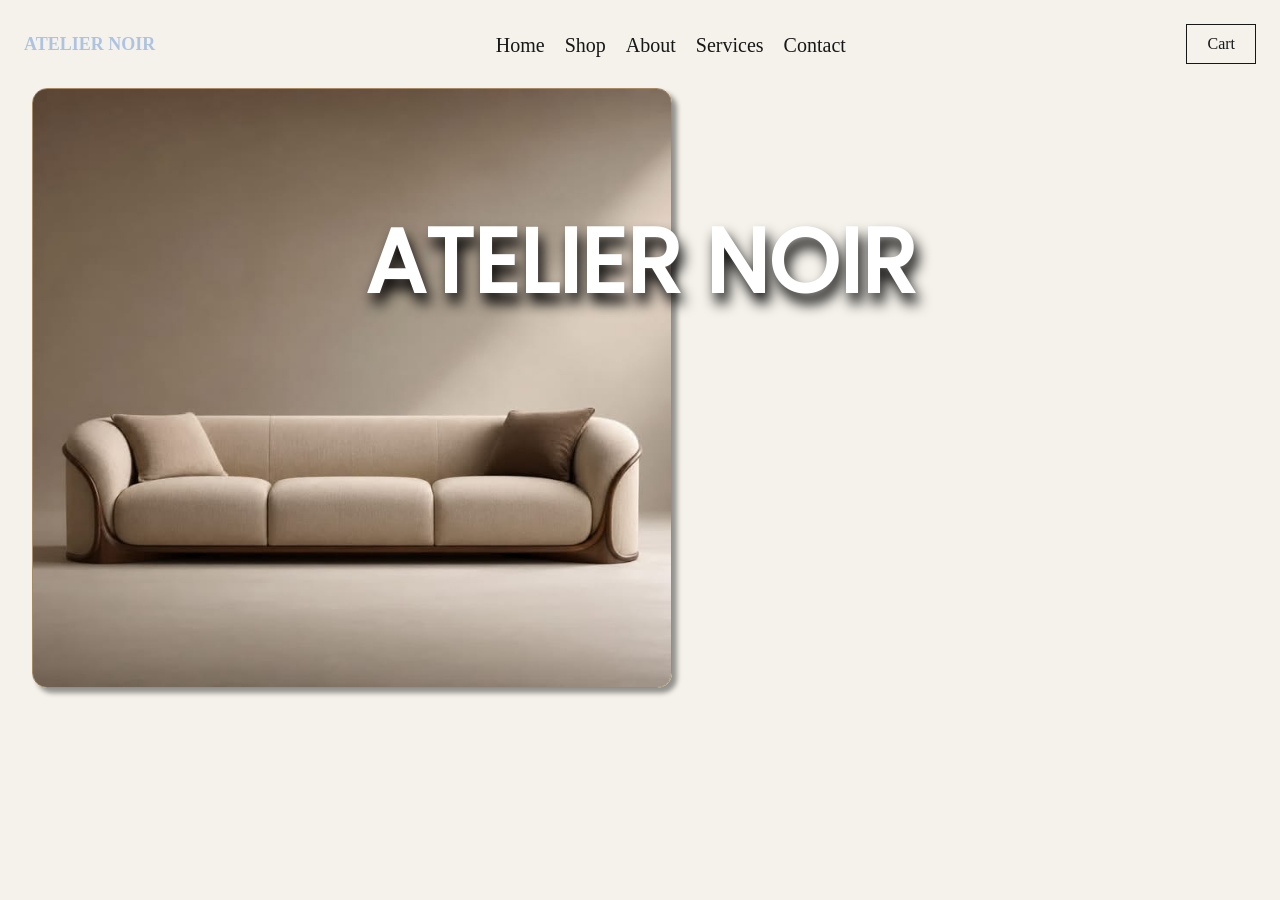
==== index.html @ ca5fbf2d "Initial commit" ====
<!DOCTYPE html>
<html lang="en">
<head>
  <meta charset="UTF-8">
  <meta name="viewport" content="width=device-width, initial-scale=1.0">
  <link rel="stylesheet" href="./CSS/main.css" />
  <title>ATELIER NOIR</title>
</head>
<body>
  <header id="navbar"></header>
  
  <!--Banner section -->
  <main>
   <div class="banner">
    <img src="./Assets/banner.jpg" alt="image of a premium couch" />
    <div class="brand">
      <h1>ATELIER NOIR</h1>
    </div>
     
   </div>
  </main>
</body>
  <script src="./JS/component.js" ></scriptn>
  <script src="./JS/main.js" defer></script>
</html>
---- CSS/main.css ----
@font-face{
  font-family: 'Beau_Rivage';
  src: url(../Fonts/Beau_Rivage/BeauRivage-Regular.ttf)
  format('truetype');
  font-style: normal;
}
@font-face{
  font-family: 'Poppins';
  src: url(../Fonts/Poppins/Poppins-Regular.ttf)
  format('truetype');
  font-style: normal;
}

:root{
  --primary: #171717;
  --accent: #A58A65;
  --background: #F5F2EB;
  --font-heading: "Poppins", sans-serif;
}

*{
  margin: 0;
  padding: 0;
  box-sizing: border-box;
}
body{
  background-color: var(--background)
}
/*Navigation links and logo*/
header{
  width: 100%;
  padding: 24px;
}
.navbar{
  display: flex;
  align-items: center;
  justify-content: space-between;
}
.logo{
  color: #aec3e2;
  font-family:Cambria, Cochin, Georgia, Times, 'Times New Roman', serif;
  font-weight: 600;
  font-size: 2dvh;
  text-decoration: none;
}

.nav-links{
  display: flex;
  align-items: center;
  gap: 20px;
  list-style-type: none;
  font-family: var(--font-body);
  font-weight: 400;
  font-size: 24px;
}
.nav-links a{
    text-decoration: none;
    color: var(--primary);
    font-size: 20px;
}

.cart-link {
    text-decoration: none;
    border: 1px solid var(--primary);
    color: var(--primary);
    padding: 10px 20px;
    gap: 20px;
}
/*Main section design*/
.banner{
  position: relative;
}

img{
  position: relative;
  left: 3.5dvh;
  width: 55dvh;
  border: 1px solid var(--accent);
  border-radius: 15px;
  box-shadow: 5px 5px 5px rgba(0, 0, 0, 0.4);
}
/*Brand Name header */
.brand h1{
  position: absolute;
  inset: 0;                 /* fills the image */
  display: flex;
  align-items: center;      /* vertical center */
  justify-content: center;  /* horizontal center */
  text-align: center;
  margin: 0;
  padding: 0 1rem 20%;
  line-height: 1;
  font-size: clamp(1.75rem, 8vw, 3rem);  /* shrinks on phones */
  color: #fff;
  font-family: var(--font-heading);
  text-shadow: 4px 10px 14px black;
}
@media (min-width:768px){
  .banner{
    position: relative;
  }
  .banner img{
    position: relative;
    width: 50%;
    height: 600px;
  }
  .brand h1{
    font-size: clamp(3rem, 7vw, 6rem);
  }
}
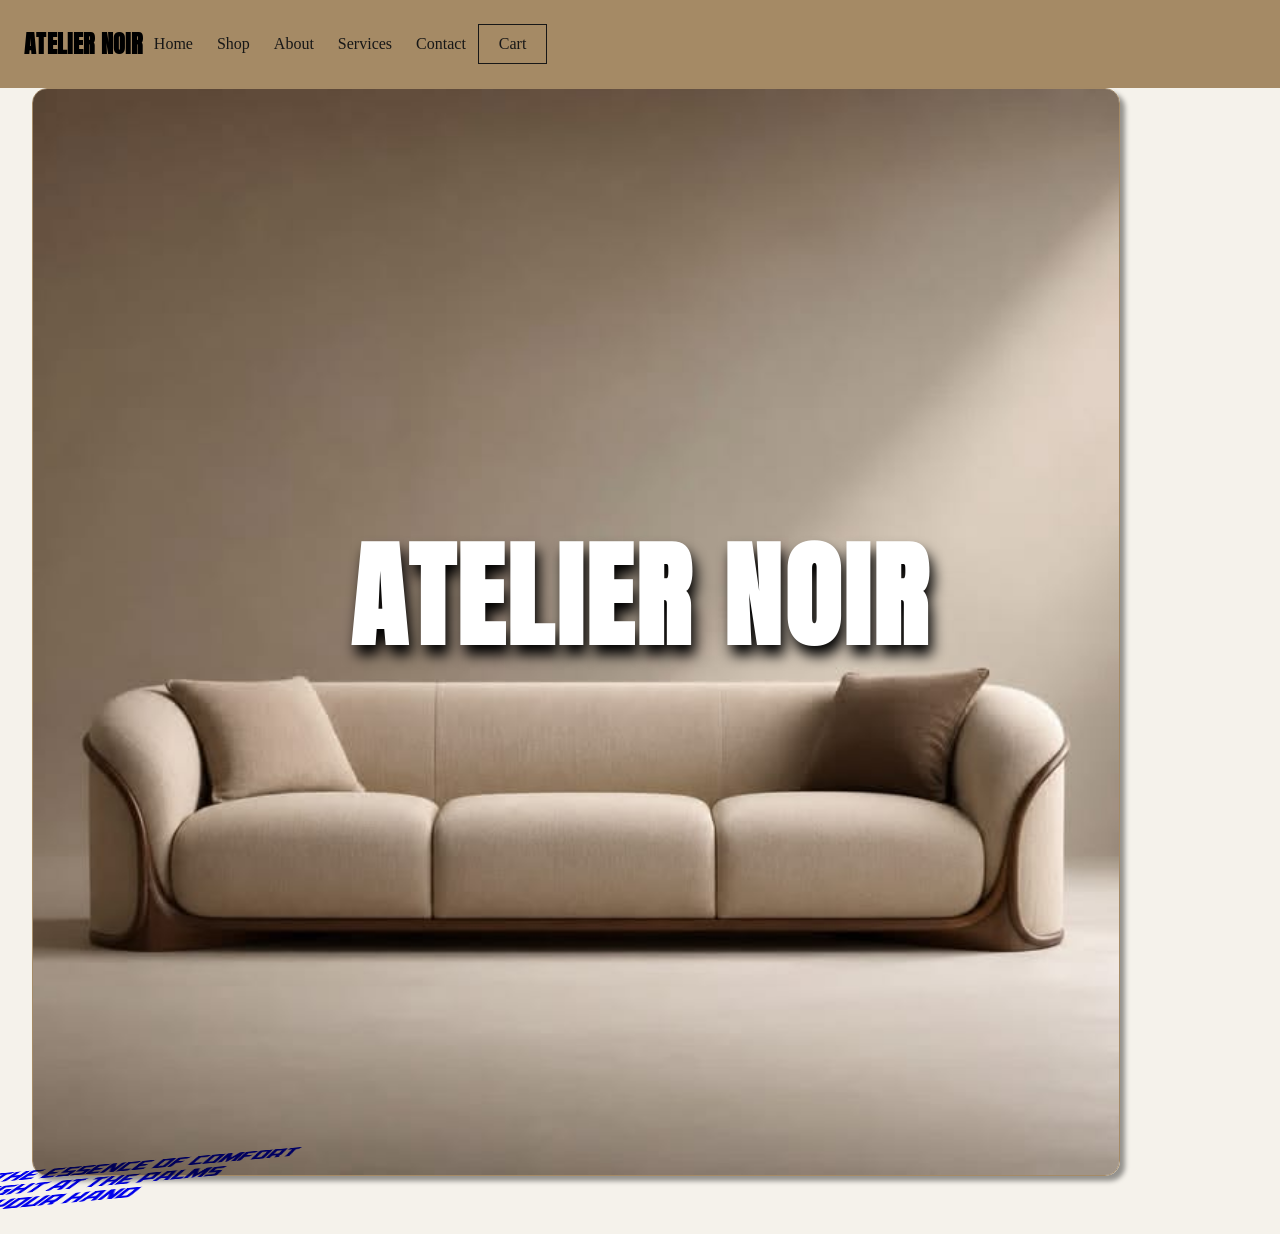
==== commit 48da42e2: "Update on todsy design" ====
--- a/index.html
+++ b/index.html
@@ -3,6 +3,7 @@
 <head>
   <meta charset="UTF-8">
   <meta name="viewport" content="width=device-width, initial-scale=1.0">
+  <link href="https://fonts.googleapis.com/css2?family=Anton&display=swap" rel="stylesheet">
   <link rel="stylesheet" href="./CSS/main.css" />
   <title>ATELIER NOIR</title>
 </head>
@@ -12,11 +13,15 @@
   <!--Banner section -->
   <main>
    <div class="banner">
-    <img src="./Assets/banner.jpg" alt="image of a premium couch" />
+    <img  class="welcome" src="./Assets/banner.jpg" alt="image of a premium couch" />
     <div class="brand">
       <h1>ATELIER NOIR</h1>
     </div>
-     
+
+     <div id="describe">
+       <p class="text-overlay">The essence of comfort <br>right at the palms<br> of your hand</p>
+       <span></span><span></span>
+     </div>
    </div>
   </main>
 </body>
--- a/CSS/main.css
+++ b/CSS/main.css
@@ -1,6 +1,6 @@
 @font-face{
-  font-family: 'Beau_Rivage';
-  src: url(../Fonts/Beau_Rivage/BeauRivage-Regular.ttf)
+  font-family: 'go_eagles';
+  src: url(../Fonts/go_eagles/goeagles.ttf)
   format('truetype');
   font-style: normal;
 }
@@ -15,7 +15,9 @@
   --primary: #171717;
   --accent: #A58A65;
   --background: #F5F2EB;
-  --font-heading: "Poppins", sans-serif;
+  --font-heading: "Anton";
+  --font-body: "Poppins", sans-serif;
+  --font-caption: "go_eagles";
 }
 
 *{
@@ -27,84 +29,176 @@
   background-color: var(--background)
 }
 /*Navigation links and logo*/
-header{
+header {
   width: 100%;
-  padding: 24px;
-}
-.navbar{
+  max-width: 100%;
+}
+
+.navbar {
+  position: relative;
   display: flex;
   align-items: center;
-  justify-content: space-between;
-}
-.logo{
-  color: #aec3e2;
-  font-family:Cambria, Cochin, Georgia, Times, 'Times New Roman', serif;
+  gap: 12px;
+  padding: 12px 16px;
+  background-color: var(--accent);
+}
+
+.logo {
+  margin-right: auto;
+  color: black;
+  font-family: var(--font-heading);
+  text-transform: uppercase;
+  letter-spacing: 0.02rem;
   font-weight: 600;
-  font-size: 2dvh;
+  font-size: 1.2rem;
   text-decoration: none;
 }
 
-.nav-links{
+.cart-link {
+  text-decoration: none;
+  border: 1px solid var(--primary);
+  color: var(--primary);
+  padding: 6px 12px;
+  font-size: 0.85rem;
+}
+
+/* Hamburger button */
+.menu-toggle {
   display: flex;
-  align-items: center;
-  gap: 20px;
-  list-style-type: none;
-  font-family: var(--font-body);
-  font-weight: 400;
-  font-size: 24px;
-}
-.nav-links a{
-    text-decoration: none;
-    color: var(--primary);
-    font-size: 20px;
-}
-
-.cart-link {
-    text-decoration: none;
-    border: 1px solid var(--primary);
-    color: var(--primary);
-    padding: 10px 20px;
-    gap: 20px;
+  flex-direction: column;
+  gap: 5px;
+  background: none;
+  border: 0;
+  padding: 8px;
+  cursor: pointer;
+}
+
+.menu-toggle span {
+  width: 24px;
+  height: 2px;
+  background: var(--primary);
+  transition: transform 0.3s, opacity 0.3s;
+}
+
+.menu-toggle.active span:nth-child(1) { transform: translateY(7px) rotate(45deg); }
+.menu-toggle.active span:nth-child(2) { opacity: 0; }
+.menu-toggle.active span:nth-child(3) { transform: translateY(-7px) rotate(-45deg); }
+
+/* Dropdown links (phones) */
+.nav-links {
+  display: none;
+  flex-direction: column;
+  position: absolute;
+  top: 100%;
+  left: 0;
+  right: 0;
+  list-style: none;
+  background: var(--accent);
+  padding: 8px 0;
+  z-index: 100;
+  box-shadow: 0 8px 16px rgba(0, 0, 0, 0.2);
+}
+
+.nav-links.open { display: flex; }
+
+.nav-links a {
+  display: block;
+  padding: 14px 20px;
+  color: var(--primary);
+  text-decoration: none;
+}
+
+/* Tablet and laptop */
+@media (min-width: 768px) {
+  .navbar { padding: 24px; }
+  .logo { margin-right: 0; font-size: 1.5rem; }
+  .cart-link { padding: 10px 20px; font-size: 1rem; }
+  .menu-toggle { display: none; }
+
+  .nav-links {
+    display: flex;
+    flex-direction: row;
+    position: static;
+    gap: 24px;
+    padding: 0;
+    background: none;
+    box-shadow: none;
+  }
+
+  .nav-links a { padding: 0; }
 }
 /*Main section design*/
 .banner{
   position: relative;
 }
 
-img{
-  position: relative;
-  left: 3.5dvh;
-  width: 55dvh;
+.welcome{
+  position: relative;
+  width: 100%;
+  max-width: screen;
+  height: auto;
   border: 1px solid var(--accent);
-  border-radius: 15px;
   box-shadow: 5px 5px 5px rgba(0, 0, 0, 0.4);
 }
 /*Brand Name header */
 .brand h1{
   position: absolute;
-  inset: 0;                 /* fills the image */
+  inset: 0;                 
   display: flex;
-  align-items: center;      /* vertical center */
-  justify-content: center;  /* horizontal center */
+  align-items: center;  
+  justify-content: center;  
   text-align: center;
   margin: 0;
-  padding: 0 1rem 20%;
+  padding: 0 1rem 10%;
   line-height: 1;
-  font-size: clamp(1.75rem, 8vw, 3rem);  /* shrinks on phones */
+  font-size: clamp(1.75rem, 8vw, 3rem); 
   color: #fff;
   font-family: var(--font-heading);
   text-shadow: 4px 10px 14px black;
-}
+  letter-spacing: 0.2rem;
+}
+.text-overlay{
+  position: relative;
+  top: -5rem;
+  right: -4rem;
+  align-items: center;
+  justify-content: center;
+  transform: perspective(500px) rotateX(50deg) rotateZ(-8deg);
+  transform-origin: center;
+  color: blue;
+  mix-blend-mode: multiply;
+  font-family: var(--font-caption);
+}
+
+
 @media (min-width:768px){
   .banner{
     position: relative;
   }
-  .banner img{
-    position: relative;
-    width: 50%;
-    height: 600px;
+  .welcome{
+    position: relative;
+    left: 3.5dvh;
+    padding: 0;
+    width: 50dvw;
+    border: 1px solid var(--accent);
+    border-radius: 15px;
+    box-shadow: 5px 5px 5px rgba(0, 0, 0, 0.4);
   }
   .brand h1{
     font-size: clamp(3rem, 7vw, 6rem);
   }
+}
+@media (min-width: 1024px){
+  .banner{
+    position: relative;
+  }
+  .welcome{
+    position: relative;
+    width: 85%;
+    height: auto;
+    right: -10rem;
+  }
+  .brand h1{
+    font-size: clamp(5rem, 9vw, 9rem);
+  }
 }
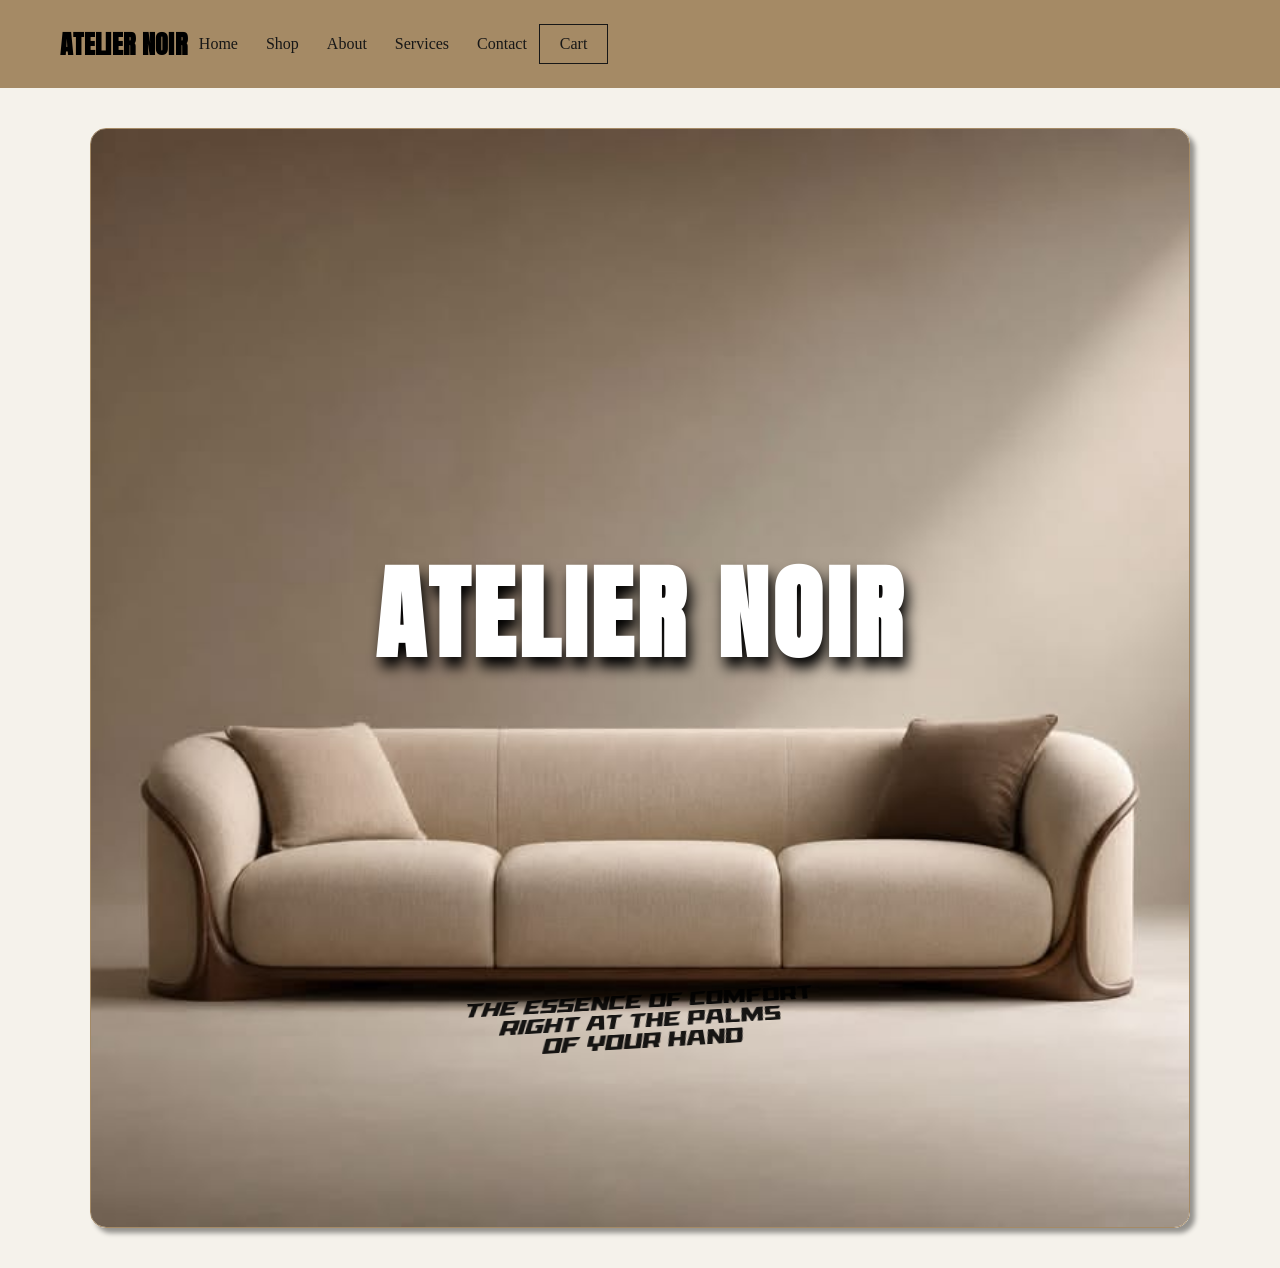
==== commit 3904cc7a: "Fix script tag typo" ====
--- a/index.html
+++ b/index.html
@@ -25,6 +25,6 @@
    </div>
   </main>
 </body>
-  <script src="./JS/component.js" ></scriptn>
+  <script src="./JS/component.js"></script>
   <script src="./JS/main.js" defer></script>
 </html>
--- a/CSS/main.css
+++ b/CSS/main.css
@@ -26,7 +26,8 @@
   box-sizing: border-box;
 }
 body{
-  background-color: var(--background)
+  background-color: var(--background);
+  overflow-x: hidden;
 }
 /*Navigation links and logo*/
 header {
@@ -110,7 +111,7 @@
 
 /* Tablet and laptop */
 @media (min-width: 768px) {
-  .navbar { padding: 24px; }
+  .navbar { padding: 20px 40px; }
   .logo { margin-right: 0; font-size: 1.5rem; }
   .cart-link { padding: 10px 20px; font-size: 1rem; }
   .menu-toggle { display: none; }
@@ -119,7 +120,7 @@
     display: flex;
     flex-direction: row;
     position: static;
-    gap: 24px;
+    gap: 28px;
     padding: 0;
     background: none;
     box-shadow: none;
@@ -127,19 +128,32 @@
 
   .nav-links a { padding: 0; }
 }
+
+@media (min-width: 1200px) {
+  .navbar { padding: 24px 60px; max-width: 1400px; margin: 0 auto; }
+  .logo { font-size: 1.6rem; }
+}
+
 /*Main section design*/
 .banner{
   position: relative;
+  width: 100%;
+  max-width: 1400px;
+  margin: 0 auto;
+  padding: 0 16px;
 }
 
 .welcome{
   position: relative;
   width: 100%;
-  max-width: screen;
+  max-width: 100%;
   height: auto;
+  display: block;
   border: 1px solid var(--accent);
   box-shadow: 5px 5px 5px rgba(0, 0, 0, 0.4);
-}
+  border-radius: 8px;
+}
+
 /*Brand Name header */
 .brand h1{
   position: absolute;
@@ -149,56 +163,77 @@
   justify-content: center;  
   text-align: center;
   margin: 0;
-  padding: 0 1rem 10%;
+  padding: 0 1rem 8%;
   line-height: 1;
   font-size: clamp(1.75rem, 8vw, 3rem); 
   color: #fff;
   font-family: var(--font-heading);
   text-shadow: 4px 10px 14px black;
-  letter-spacing: 0.2rem;
-}
+  letter-spacing: 0.15rem;
+  pointer-events: none;
+}
+
 .text-overlay{
-  position: relative;
-  top: -5rem;
-  right: -4rem;
-  align-items: center;
-  justify-content: center;
-  transform: perspective(500px) rotateX(50deg) rotateZ(-8deg);
+  position: absolute;
+  bottom: 12%;
+  left: 50%;
+  transform: translateX(-50%) perspective(500px) rotateX(35deg) rotateZ(-4deg);
   transform-origin: center;
-  color: blue;
+  color: #1a1a1a;
   mix-blend-mode: multiply;
   font-family: var(--font-caption);
-}
-
-
-@media (min-width:768px){
+  font-size: clamp(1rem, 3vw, 1.4rem);
+  text-align: center;
+  width: 80%;
+  max-width: 500px;
+  pointer-events: none;
+}
+
+@media (min-width: 768px){
   .banner{
-    position: relative;
+    padding: 20px 40px;
   }
   .welcome{
-    position: relative;
-    left: 3.5dvh;
-    padding: 0;
-    width: 50dvw;
-    border: 1px solid var(--accent);
-    border-radius: 15px;
-    box-shadow: 5px 5px 5px rgba(0, 0, 0, 0.4);
+    width: 100%;
+    max-width: 900px;
+    margin: 0 auto;
+    border-radius: 12px;
   }
   .brand h1{
-    font-size: clamp(3rem, 7vw, 6rem);
-  }
-}
+    font-size: clamp(3rem, 7vw, 5.5rem);
+    letter-spacing: 0.2rem;
+    padding-bottom: 10%;
+  }
+  .text-overlay{
+    font-size: clamp(1.1rem, 2.2vw, 1.6rem);
+    bottom: 15%;
+  }
+}
+
 @media (min-width: 1024px){
   .banner{
-    position: relative;
+    padding: 40px 60px;
   }
   .welcome{
-    position: relative;
-    width: 85%;
-    height: auto;
-    right: -10rem;
+    max-width: 1100px;
+    border-radius: 16px;
   }
   .brand h1{
-    font-size: clamp(5rem, 9vw, 9rem);
+    font-size: clamp(4.5rem, 8vw, 7.5rem);
+    letter-spacing: 0.25rem;
+  }
+  .text-overlay{
+    font-size: clamp(1.2rem, 1.8vw, 1.8rem);
+    bottom: 18%;
+    max-width: 600px;
+  }
+}
+
+@media (min-width: 1400px){
+  .welcome{
+    max-width: 1200px;
+  }
+  .brand h1{
+    font-size: clamp(6rem, 7vw, 8.5rem);
   }
 }
